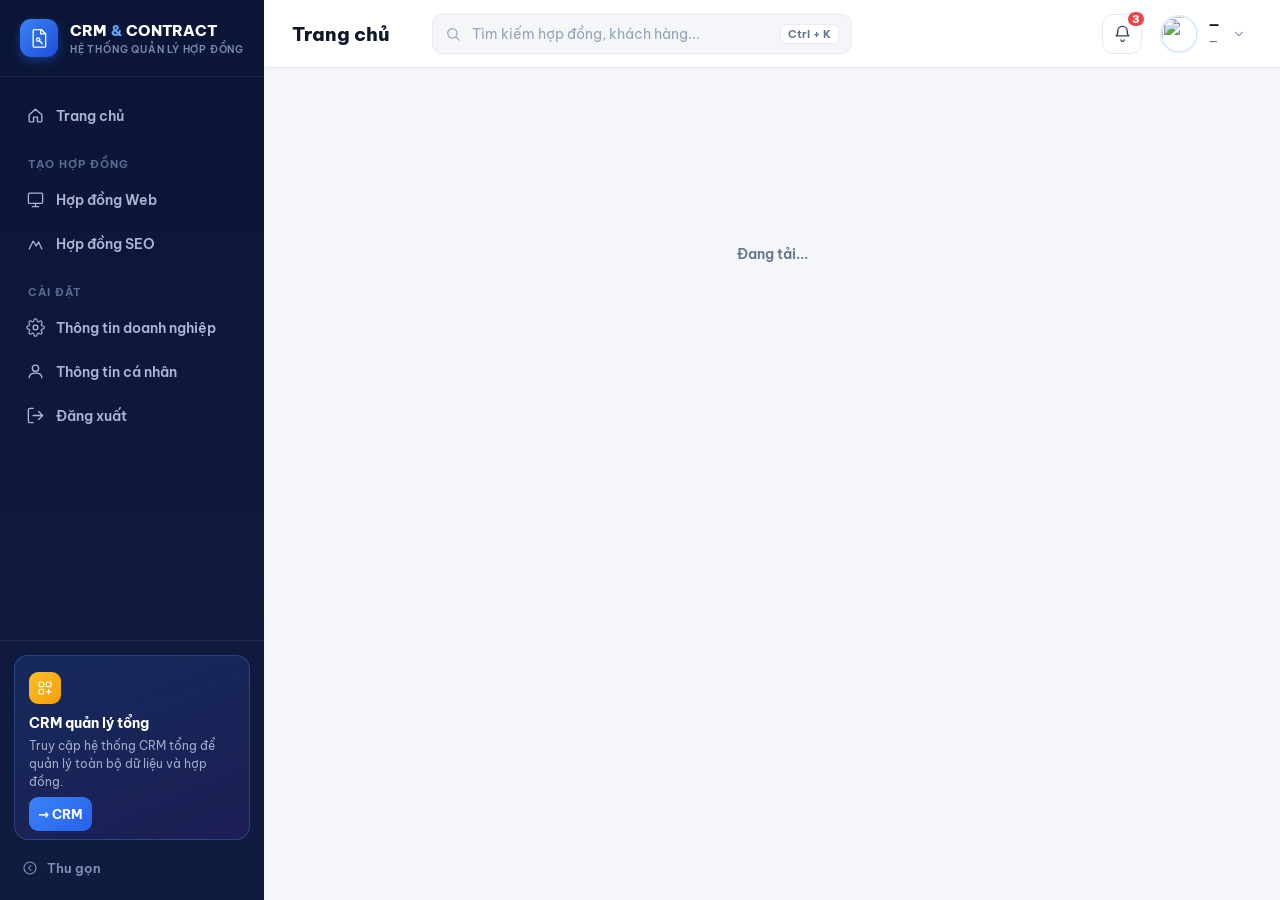
==== dashboard.html @ 6fcd9c2c "Add files via upload" ====
<!DOCTYPE html>
<html lang="vi">

<head>
  <meta charset="UTF-8" />
  <meta name="viewport" content="width=device-width, initial-scale=1.0" />
  <title>Trang chủ | CRM &amp; CONTRACT</title>
  <link rel="shortcut icon" href="img/contract.png" type="image/x-icon">
  <link rel="preconnect" href="https://fonts.googleapis.com">
  <link rel="preconnect" href="https://fonts.gstatic.com" crossorigin>
  <link href="https://fonts.googleapis.com/css2?family=Be+Vietnam+Pro:wght@400;500;600;700;800;900&display=swap"
    rel="stylesheet">
  <!-- Shell CSS: sidebar + topbar + tokens + shared components (toast, buttons, panel).
       Loaded once — never reloaded when the active view changes. -->
  <link rel="stylesheet" href="css/shell.css" />
</head>

<body>

  <!-- Toasts render here (shared component, always present regardless of view) -->
  <div class="toast-container" id="toastContainer"></div>

  <div class="app-shell">

    <!-- ===================== SIDEBAR (fixed — never re-rendered) ===================== -->
    <aside class="sidebar" id="sidebar">
      <div class="sidebar__brand">
        <div class="sidebar__logo">
          <svg width="20" height="20" viewBox="0 0 24 24" fill="none">
            <path d="M6 2h9l5 5v15a1 1 0 0 1-1 1H6a1 1 0 0 1-1-1V3a1 1 0 0 1 1-1Z" stroke="#fff" stroke-width="1.6" />
            <path d="M14 2v5h5" stroke="#fff" stroke-width="1.6" />
            <circle cx="11" cy="14" r="2" stroke="#fff" stroke-width="1.6" />
            <path d="M12.4 15.4 16 19" stroke="#fff" stroke-width="1.6" stroke-linecap="round" />
          </svg>
        </div>
        <div class="sidebar__brand-text">
          <strong>CRM <span>&amp;</span> CONTRACT</strong>
          <small>Hệ thống quản lý hợp đồng</small>
        </div>
      </div>

      <!-- Mỗi mục menu có data-route trỏ tới 1 key trong app.js -> routes.
           app.js đọc location.hash, gọi renderView(routeKey), rồi chỉ thay
           nội dung #main-content — sidebar này không bị đụng tới. -->
      <nav class="sidebar__nav">
        <a href="#home" class="nav-item" data-route="home">
          <svg width="19" height="19" viewBox="0 0 24 24" fill="none">
            <path d="M4 11.2 12 4l8 7.2V19a1 1 0 0 1-1 1h-4.5v-6h-5v6H5a1 1 0 0 1-1-1v-7.8Z" stroke="currentColor"
              stroke-width="1.7" stroke-linejoin="round" />
          </svg>
          <span class="label">Trang chủ</span>
        </a>

        <div class="nav-section-label">Tạo hợp đồng</div>
        <a href="#contract/web" class="nav-item" data-route="contract/web">
          <svg width="19" height="19" viewBox="0 0 24 24" fill="none">
            <rect x="3" y="4" width="18" height="13" rx="2" stroke="currentColor" stroke-width="1.6" />
            <path d="M8 21h8M12 17v4" stroke="currentColor" stroke-width="1.6" stroke-linecap="round" />
          </svg>
          <span class="label">Hợp đồng Web</span>
        </a>
        <a href="#contract/seo" class="nav-item" data-route="contract/seo">
          <svg width="19" height="19" viewBox="0 0 24 24" fill="none">
            <path d="M4 19 9 9l4 6 3-5 4 9" stroke="currentColor" stroke-width="1.6" stroke-linecap="round"
              stroke-linejoin="round" />
          </svg>
          <span class="label">Hợp đồng SEO</span>
        </a>

        <div class="nav-section-label">Cài đặt</div>
        <a href="#settings" class="nav-item" data-route="settings">
          <svg width="19" height="19" viewBox="0 0 24 24" fill="none">
            <circle cx="12" cy="12" r="3" stroke="currentColor" stroke-width="1.7" />
            <path
              d="M19.4 15a1.7 1.7 0 0 0 .34 1.87l.06.06a2 2 0 1 1-2.83 2.83l-.06-.06a1.7 1.7 0 0 0-1.87-.34 1.7 1.7 0 0 0-1 1.55V21a2 2 0 1 1-4 0v-.09a1.7 1.7 0 0 0-1-1.55 1.7 1.7 0 0 0-1.87.34l-.06.06a2 2 0 1 1-2.83-2.83l.06-.06a1.7 1.7 0 0 0 .34-1.87 1.7 1.7 0 0 0-1.55-1H3a2 2 0 1 1 0-4h.09a1.7 1.7 0 0 0 1.55-1 1.7 1.7 0 0 0-.34-1.87l-.06-.06a2 2 0 1 1 2.83-2.83l.06.06a1.7 1.7 0 0 0 1.87.34H9a1.7 1.7 0 0 0 1-1.55V3a2 2 0 1 1 4 0v.09a1.7 1.7 0 0 0 1 1.55 1.7 1.7 0 0 0 1.87-.34l.06-.06a2 2 0 1 1 2.83 2.83l-.06.06a1.7 1.7 0 0 0-.34 1.87V9a1.7 1.7 0 0 0 1.55 1H21a2 2 0 1 1 0 4h-.09a1.7 1.7 0 0 0-1.55 1Z"
              stroke="currentColor" stroke-width="1.5" />
          </svg>
          <span class="label">Thông tin doanh nghiệp</span>
        </a>
        <a href="#profile" class="nav-item" data-route="profile">
          <svg width="19" height="19" viewBox="0 0 24 24" fill="none">
            <circle cx="12" cy="8" r="4" stroke="currentColor" stroke-width="1.7" />
            <path d="M4 20c0-4 3.6-6 8-6s8 2 8 6" stroke="currentColor" stroke-width="1.7" stroke-linecap="round" />
          </svg>
          <span class="label">Thông tin cá nhân</span>
        </a>
        <a href="#" class="nav-item" id="logoutLink">
          <svg width="19" height="19" viewBox="0 0 24 24" fill="none">
            <path d="M9 21H5a2 2 0 0 1-2-2V5a2 2 0 0 1 2-2h4" stroke="currentColor" stroke-width="1.7"
              stroke-linecap="round" />
            <path d="M16 17l5-5-5-5M21 12H9" stroke="currentColor" stroke-width="1.7" stroke-linecap="round"
              stroke-linejoin="round" />
          </svg>
          <span class="label">Đăng xuất</span>
        </a>
      </nav>

      <div class="sidebar__footer">
        <div class="upgrade-card">
          <div class="upgrade-card__icon">
            <svg width="16" height="16" viewBox="0 0 24 24" fill="none">
              <rect x="3" y="3" width="7" height="7" rx="1.5" stroke="#fff" stroke-width="1.7" />
              <rect x="14" y="3" width="7" height="7" rx="1.5" stroke="#fff" stroke-width="1.7" />
              <rect x="3" y="14" width="7" height="7" rx="1.5" stroke="#fff" stroke-width="1.7" />
              <path d="M14 17.5h7M17.5 14v7" stroke="#fff" stroke-width="1.7" stroke-linecap="round" />
            </svg>
          </div>
          <h4>CRM quản lý tổng</h4>
          <p>Truy cập hệ thống CRM tổng để quản lý toàn bộ dữ liệu và hợp đồng.</p>
          <a href="https://tungit04315.github.io/crm/" class="upgrade-card__btn">&rarr; CRM</a>
        </div>
        <button class="collapse-btn" id="collapseBtn">
          <svg class="collapse-btn__icon" width="16" height="16" viewBox="0 0 24 24" fill="none">
            <circle cx="12" cy="12" r="9" stroke="currentColor" stroke-width="1.6" />
            <path d="m13.2 8.5-3.4 3.5 3.4 3.5" stroke="currentColor" stroke-width="1.6" stroke-linecap="round"
              stroke-linejoin="round" />
          </svg>
          <span class="label">Thu gọn</span>
        </button>
      </div>
    </aside>

    <!-- ===================== MAIN (topbar fixed, content dynamic) ===================== -->
    <div class="main">

      <!-- Topbar (fixed — app.js chỉ update .topbar__title / user-chip, không render lại) -->
      <header class="topbar">
        <button class="topbar__menu-btn" id="menuBtn" aria-label="Mở menu">
          <svg width="20" height="20" viewBox="0 0 24 24" fill="none">
            <path d="M3 6h18M3 12h18M3 18h18" stroke="currentColor" stroke-width="2" stroke-linecap="round" />
          </svg>
        </button>
        <h1 class="topbar__title">Trang chủ</h1>

        <label class="searchbar">
          <svg width="16" height="16" viewBox="0 0 24 24" fill="none">
            <circle cx="11" cy="11" r="7" stroke="currentColor" stroke-width="1.8" />
            <path d="m21 21-4.3-4.3" stroke="currentColor" stroke-width="1.8" stroke-linecap="round" />
          </svg>
          <input type="text" placeholder="Tìm kiếm hợp đồng, khách hàng...">
          <kbd>Ctrl + K</kbd>
        </label>

        <div class="topbar__right">
          <button class="icon-btn" aria-label="Thông báo">
            <svg width="19" height="19" viewBox="0 0 24 24" fill="none">
              <path d="M6 9a6 6 0 1 1 12 0c0 5 2 6 2 6H4s2-1 2-6Z" stroke="currentColor" stroke-width="1.7"
                stroke-linejoin="round" />
              <path d="M10 20a2 2 0 0 0 4 0" stroke="currentColor" stroke-width="1.7" stroke-linecap="round" />
            </svg>
            <span class="icon-btn__badge">3</span>
          </button>
          <div class="user-chip">
            <img class="user-chip__avatar" src="https://i.pravatar.cc/80?img=13" alt="">
            <div>
              <div class="user-chip__name">—</div>
              <div class="user-chip__role">—</div>
            </div>
            <svg class="chev" width="14" height="14" viewBox="0 0 24 24" fill="none">
              <path d="m6 9 6 6 6-6" stroke="currentColor" stroke-width="2" stroke-linecap="round"
                stroke-linejoin="round" />
            </svg>
          </div>
        </div>
      </header>

      <!-- ===================== VÙNG ĐỘNG DUY NHẤT ===================== -->
      <main class="content" id="main-content">
        <div class="view-loading">Đang tải...</div>
      </main>
    </div>
  </div>

  <script type="module" src="js/app.js"></script>
</body>

</html>
---- css/shell.css ----
/* ==========================================================================
   SHELL.CSS — Persistent application shell (sidebar + topbar + layout)
   These styles are shared by every view and never reloaded when the
   active view changes. Loaded once by dashboard.html.
   ========================================================================== */

:root {
  --sidebar-w: 264px;
  --header-h: 68px;
  --navy-1: #0B1636;
  --navy-2: #101B40;
  --blue-700: #1D4ED8;
  --blue-600: #2563EB;
  --blue-500: #3B82F6;
  --blue-400: #60A5FA;
  --blue-100: #DBEAFE;
  --blue-50: #EFF6FF;
  --green-600: #16A34A;
  --green-500: #22C55E;
  --green-100: #DCFCE7;
  --amber-600: #D97706;
  --amber-500: #F59E0B;
  --amber-100: #FEF3C7;
  --orange-600: #EA580C;
  --orange-500: #F97316;
  --orange-100: #FFEDD5;
  --violet-600: #7C3AED;
  --violet-500: #8B5CF6;
  --violet-100: #EDE9FE;
  --red-600: #DC2626;
  --red-500: #EF4444;
  --red-100: #FEE2E2;
  --ink-900: #0F172A;
  --ink-700: #334155;
  --ink-500: #64748B;
  --ink-400: #94A3B8;
  --border: #E7EAF0;
  --surface: #F4F6FA;
  --radius-lg: 16px;
  --radius-md: 12px;
  --radius-sm: 8px;
  --shadow-card: 0 1px 2px rgba(15, 23, 42, .04), 0 1px 0 rgba(15, 23, 42, .03);
  --ease: cubic-bezier(.4, 0, .2, 1);
}

* {
  box-sizing: border-box;
}

html,
body {
  margin: 0;
  padding: 0;
}

body {
  font-family: 'Be Vietnam Pro', ui-sans-serif, system-ui, -apple-system, sans-serif;
  background: var(--surface);
  color: var(--ink-900);
  -webkit-font-smoothing: antialiased;
}

a {
  color: inherit;
}

button {
  font-family: inherit;
}

::selection {
  background: var(--blue-100);
}

/* ===================== SHELL ===================== */
.app-shell {
  display: flex;
  min-height: 100vh;
}

/* ===================== SIDEBAR ===================== */
.sidebar {
  width: var(--sidebar-w);
  flex-shrink: 0;
  background: linear-gradient(180deg, var(--navy-1) 0%, var(--navy-2) 100%);
  color: #CBD5E8;
  display: flex;
  flex-direction: column;
  position: sticky;
  top: 0;
  height: 100vh;
  transition: width .25s var(--ease);
}

/* ---- Trạng thái thu gọn (desktop) ---- */
.sidebar.is-collapsed {
  width: 78px;
}

.sidebar.is-collapsed .sidebar__brand-text,
.sidebar.is-collapsed .nav-section-label,
.sidebar.is-collapsed .nav-item .label,
.sidebar.is-collapsed .nav-item .chev,
.sidebar.is-collapsed .upgrade-card,
.sidebar.is-collapsed .collapse-btn .label {
  display: none;
}

.sidebar.is-collapsed .sidebar__brand {
  justify-content: center;
  padding-left: 0;
  padding-right: 0;
}

.sidebar.is-collapsed .nav-item {
  justify-content: center;
  padding-left: 0;
  padding-right: 0;
}

.sidebar.is-collapsed .sidebar__footer {
  display: flex;
  justify-content: center;
}

.sidebar.is-collapsed .collapse-btn {
  width: auto;
  padding: 10px;
}

.sidebar.is-collapsed .collapse-btn__icon {
  transform: rotate(180deg);
}

.sidebar__brand {
  display: flex;
  align-items: center;
  gap: 12px;
  padding: 19px 20px;
  border-bottom: 1px solid rgba(255, 255, 255, .07);
  min-height: var(--header-h);
}

.sidebar__logo {
  width: 38px;
  height: 38px;
  border-radius: 11px;
  flex-shrink: 0;
  background: linear-gradient(135deg, #3B82F6, #1D4ED8);
  display: flex;
  align-items: center;
  justify-content: center;
  box-shadow: 0 4px 10px rgba(37, 99, 235, .4);
}

.sidebar__brand-text strong {
  display: block;
  font-size: 14.5px;
  font-weight: 800;
  color: #fff;
  letter-spacing: .2px;
}

.sidebar__brand-text strong span {
  color: #60A5FA;
}

.sidebar__brand-text small {
  display: block;
  font-size: 10px;
  letter-spacing: .8px;
  text-transform: uppercase;
  color: #7C8AB0;
  margin-top: 3px;
  font-weight: 600;
}

.sidebar__nav {
  flex: 1;
  overflow-y: auto;
  padding: 18px 14px 8px;
}

.nav-item {
  display: flex;
  align-items: center;
  gap: 11px;
  width: 100%;
  padding: 11px 12px;
  margin-bottom: 3px;
  border: none;
  background: transparent;
  color: #AAB6D3;
  font-size: 13.8px;
  font-weight: 600;
  border-radius: 10px;
  cursor: pointer;
  text-decoration: none;
  transition: background .18s var(--ease), color .18s var(--ease);
}

.nav-item svg {
  flex-shrink: 0;
}

.nav-item span.label {
  flex: 1;
  text-align: left;
}

.nav-item:hover {
  background: rgba(255, 255, 255, .06);
  color: #fff;
}

.nav-item.is-active {
  color: #fff;
  background: linear-gradient(135deg, rgba(37, 99, 235, .95), rgba(29, 78, 216, .95));
  box-shadow: 0 6px 16px rgba(37, 99, 235, .35);
}

.nav-item .chev {
  margin-left: auto;
  transition: transform .2s var(--ease);
}

.nav-item[aria-expanded="true"] .chev {
  transform: rotate(180deg);
}

/* ---- Submenu (Mẫu hợp đồng) ---- */
.nav-submenu {
  list-style: none;
  margin: 0;
  padding: 0;
  max-height: 0;
  overflow: hidden;
  transition: max-height .22s var(--ease);
}

.nav-submenu.is-open {
  max-height: 160px;
}

.nav-submenu li {
  margin: 0;
}

.nav-submenu a {
  display: flex;
  align-items: center;
  gap: 10px;
  padding: 9px 12px 9px 41px;
  margin-bottom: 2px;
  border-radius: 9px;
  color: #92A0C4;
  font-size: 13.2px;
  font-weight: 600;
  text-decoration: none;
  position: relative;
  transition: background .18s var(--ease), color .18s var(--ease);
}

.nav-submenu a::before {
  content: "";
  position: absolute;
  left: 24px;
  top: 50%;
  width: 5px;
  height: 5px;
  border-radius: 50%;
  background: currentColor;
  opacity: .6;
  transform: translateY(-50%);
}

.nav-submenu a:hover {
  background: rgba(255, 255, 255, .06);
  color: #fff;
}

.nav-submenu a.is-active {
  color: #fff;
  background: rgba(59, 130, 246, .18);
}

.sidebar.is-collapsed .nav-submenu {
  display: none;
}

.nav-section-label {
  padding: 18px 14px 8px;
  font-size: 10.5px;
  font-weight: 700;
  letter-spacing: 1px;
  color: #5C6A93;
  text-transform: uppercase;
}

.sidebar__footer {
  padding: 14px;
  border-top: 1px solid rgba(255, 255, 255, .07);
}

.upgrade-card {
  background: linear-gradient(160deg, rgba(59, 130, 246, .16), rgba(124, 58, 237, .12));
  border: 1px solid rgba(96, 165, 250, .25);
  border-radius: 14px;
  padding: 16px 14px;
  margin-bottom: 10px;
}

.upgrade-card__icon {
  width: 32px;
  height: 32px;
  border-radius: 9px;
  margin-bottom: 10px;
  background: linear-gradient(135deg, #FBBF24, #F59E0B);
  display: flex;
  align-items: center;
  justify-content: center;
}

.upgrade-card h4 {
  margin: 0 0 5px;
  font-size: 13.5px;
  font-weight: 700;
  color: #fff;
}

.upgrade-card p {
  margin: 0 0 12px;
  font-size: 12px;
  line-height: 1.5;
  color: #9FACC9;
}

.upgrade-card__btn {
  width: 100%;
  border: none;
  border-radius: 9px;
  padding: 9px;
  text-decoration: none;
  background: linear-gradient(135deg, #3B82F6, #2563EB);
  color: #fff;
  font-size: 13px;
  font-weight: 700;
  cursor: pointer;
  transition: filter .18s var(--ease);
}

.upgrade-card__btn:hover {
  filter: brightness(1.08);
}

.collapse-btn {
  display: flex;
  align-items: center;
  gap: 9px;
  width: 100%;
  padding: 10px 8px;
  border: none;
  background: transparent;
  color: #8592B8;
  font-size: 13px;
  font-weight: 600;
  border-radius: 9px;
  cursor: pointer;
}

.collapse-btn:hover {
  background: rgba(255, 255, 255, .06);
  color: #fff;
}

/* ===================== MAIN ===================== */
.main {
  flex: 1;
  min-width: 0;
  display: flex;
  flex-direction: column;
}

/* ---------- Header ---------- */
.topbar {
  height: var(--header-h);
  flex-shrink: 0;
  display: flex;
  align-items: center;
  gap: 16px;
  padding: 0 28px;
  background: #fff;
  border-bottom: 1px solid var(--border);
  position: sticky;
  top: 0;
  z-index: 20;
}

.topbar__menu-btn {
  display: none;
  width: 36px;
  height: 36px;
  border-radius: 9px;
  border: 1px solid var(--border);
  background: #fff;
  align-items: center;
  justify-content: center;
  cursor: pointer;
  color: var(--ink-700);
}

.topbar__title {
  font-size: 19px;
  font-weight: 800;
  color: var(--ink-900);
  white-space: nowrap;
}

.searchbar {
  display: flex;
  align-items: center;
  gap: 9px;
  margin-left: 26px;
  flex: 1;
  max-width: 420px;
  padding: 9px 12px;
  border-radius: 10px;
  background: var(--surface);
  border: 1px solid var(--border);
  color: var(--ink-400);
}

.searchbar svg {
  flex-shrink: 0;
  color: var(--ink-400);
}

.searchbar input {
  border: none;
  outline: none;
  background: transparent;
  flex: 1;
  font-size: 13.5px;
  font-family: inherit;
  color: var(--ink-900);
}

.searchbar input::placeholder {
  color: var(--ink-400);
}

.searchbar kbd {
  font-size: 11px;
  font-weight: 700;
  color: var(--ink-500);
  background: #fff;
  border: 1px solid var(--border);
  border-radius: 6px;
  padding: 2px 7px;
  font-family: inherit;
  flex-shrink: 0;
}

.topbar__right {
  margin-left: auto;
  display: flex;
  align-items: center;
  gap: 14px;
}

.icon-btn {
  position: relative;
  width: 40px;
  height: 40px;
  border-radius: 11px;
  border: 1px solid var(--border);
  background: #fff;
  color: var(--ink-700);
  display: flex;
  align-items: center;
  justify-content: center;
  cursor: pointer;
  transition: background .18s var(--ease);
}

.icon-btn:hover {
  background: var(--surface);
}

.icon-btn__badge {
  position: absolute;
  top: -5px;
  right: -5px;
  min-width: 18px;
  height: 18px;
  padding: 0 4px;
  border-radius: 999px;
  background: var(--red-500);
  color: #fff;
  font-size: 10.5px;
  font-weight: 800;
  display: flex;
  align-items: center;
  justify-content: center;
  border: 2px solid #fff;
}

.user-chip {
  display: flex;
  align-items: center;
  gap: 10px;
  cursor: pointer;
  padding: 4px 6px 4px 4px;
  border-radius: 12px;
}

.user-chip:hover {
  background: var(--surface);
}

.user-chip__avatar {
  width: 38px;
  height: 38px;
  border-radius: 50%;
  object-fit: cover;
  flex-shrink: 0;
  border: 2px solid var(--blue-100);
}

.user-chip__name {
  font-size: 13.5px;
  font-weight: 700;
  color: var(--ink-900);
  line-height: 1.3;
}

.user-chip__role {
  font-size: 11.5px;
  color: var(--ink-500);
  line-height: 1.3;
}

.user-chip svg.chev {
  color: var(--ink-400);
  margin-left: 2px;
}

/* ---------- Content ---------- */
.content {
  padding: 26px 28px 60px;
  max-width: 1560px;
  margin: 0 auto;
  width: 100%;
}

/* ---------- Panels (shared building block used by every view) ---------- */
/* ---------- Panels (shared) ---------- */
.panel {
  background: #fff;
  border: 1px solid var(--border);
  border-radius: var(--radius-lg);
  padding: 22px 24px;
  box-shadow: var(--shadow-card);
}

.panel__head {
  display: flex;
  align-items: center;
  gap: 10px;
  margin-bottom: 18px;
}

.panel__title {
  font-size: 15.5px;
  font-weight: 800;
  color: var(--ink-900);
}

.panel__link {
  margin-left: auto;
  font-size: 13px;
  font-weight: 700;
  color: var(--blue-600);
  text-decoration: none;
}

.panel__link:hover {
  text-decoration: underline;
}

/* ==========================================================================
   Shared components: toast notifications
   ========================================================================== */
.toast-container {
  position: fixed;
  top: 20px;
  right: 20px;
  z-index: 200;
  display: flex;
  flex-direction: column;
  gap: 10px;
  max-width: 340px;
}

.toast {
  display: flex;
  align-items: flex-start;
  gap: 10px;
  background: #fff;
  border-radius: 12px;
  padding: 14px 16px;
  box-shadow: 0 10px 30px rgba(15, 23, 42, .16);
  border-left: 4px solid var(--blue-600);
  font-size: 14px;
  color: var(--ink-900);
  animation: toastIn .3s ease;
}

.toast.success {
  border-left-color: var(--green-600);
}

.toast.error {
  border-left-color: var(--red-500);
}

.toast.warning {
  border-left-color: var(--amber-500);
}

.toast.hide {
  animation: toastOut .3s ease forwards;
}

@keyframes toastIn {
  from {
    opacity: 0;
    transform: translateX(24px);
  }

  to {
    opacity: 1;
    transform: translateX(0);
  }
}

@keyframes toastOut {
  from {
    opacity: 1;
    transform: translateX(0);
  }

  to {
    opacity: 0;
    transform: translateX(24px);
  }
}

.toast .toast-icon {
  flex-shrink: 0;
  margin-top: 1px;
}

/* ==========================================================================
   Shared components: generic buttons (used across multiple views)
   ========================================================================== */
.btn {
  display: inline-flex;
  align-items: center;
  gap: 8px;
  border: none;
  border-radius: 10px;
  padding: 11px 18px;
  font-size: 13.8px;
  font-weight: 700;
  cursor: pointer;
  transition: filter .18s var(--ease), background .18s var(--ease), box-shadow .18s var(--ease);
  white-space: nowrap;
}

.btn-primary {
  background: linear-gradient(135deg, #3B82F6, #1D4ED8);
  color: #fff;
  box-shadow: 0 8px 18px rgba(37, 99, 235, .3);
}

.btn-primary:hover {
  filter: brightness(1.06);
}

.btn-ghost {
  background: #fff;
  color: var(--ink-700);
  border: 1px solid var(--border);
}

.btn-ghost:hover {
  background: var(--surface);
}

.btn-danger {
  background: var(--red-500);
  color: #fff;
}

.btn-danger:hover {
  filter: brightness(1.06);
}

.btn:disabled {
  opacity: .55;
  cursor: not-allowed;
  filter: none;
}

/* ==========================================================================
   Shell-only responsive rules (sidebar / topbar / mobile drawer)
   View-specific responsive rules live in each view's own CSS file.
   ========================================================================== */
@media (max-width: 900px) {
  .sidebar {
    position: fixed;
    left: 0;
    top: 0;
    transform: translateX(-100%);
    transition: transform .25s var(--ease);
    z-index: 50;
    box-shadow: 0 0 40px rgba(0, 0, 0, .3);
  }

  .sidebar.is-open {
    transform: translateX(0);
  }

  .topbar__menu-btn {
    display: flex;
  }

  .searchbar {
    display: none;
  }

  .sidebar.is-collapsed .nav-submenu {
    display: revert;
  }
}

@media (max-width: 640px) {
  .content {
    padding: 18px 14px 50px;
  }
}

/* ==========================================================================
   Generic states shown inside #main-content while a view loads/fails
   ========================================================================== */
.view-loading,
.view-error {
  display: flex;
  align-items: center;
  justify-content: center;
  min-height: 320px;
  color: var(--ink-500);
  font-size: 14px;
  font-weight: 600;
}

.view-error {
  color: var(--red-500);
}
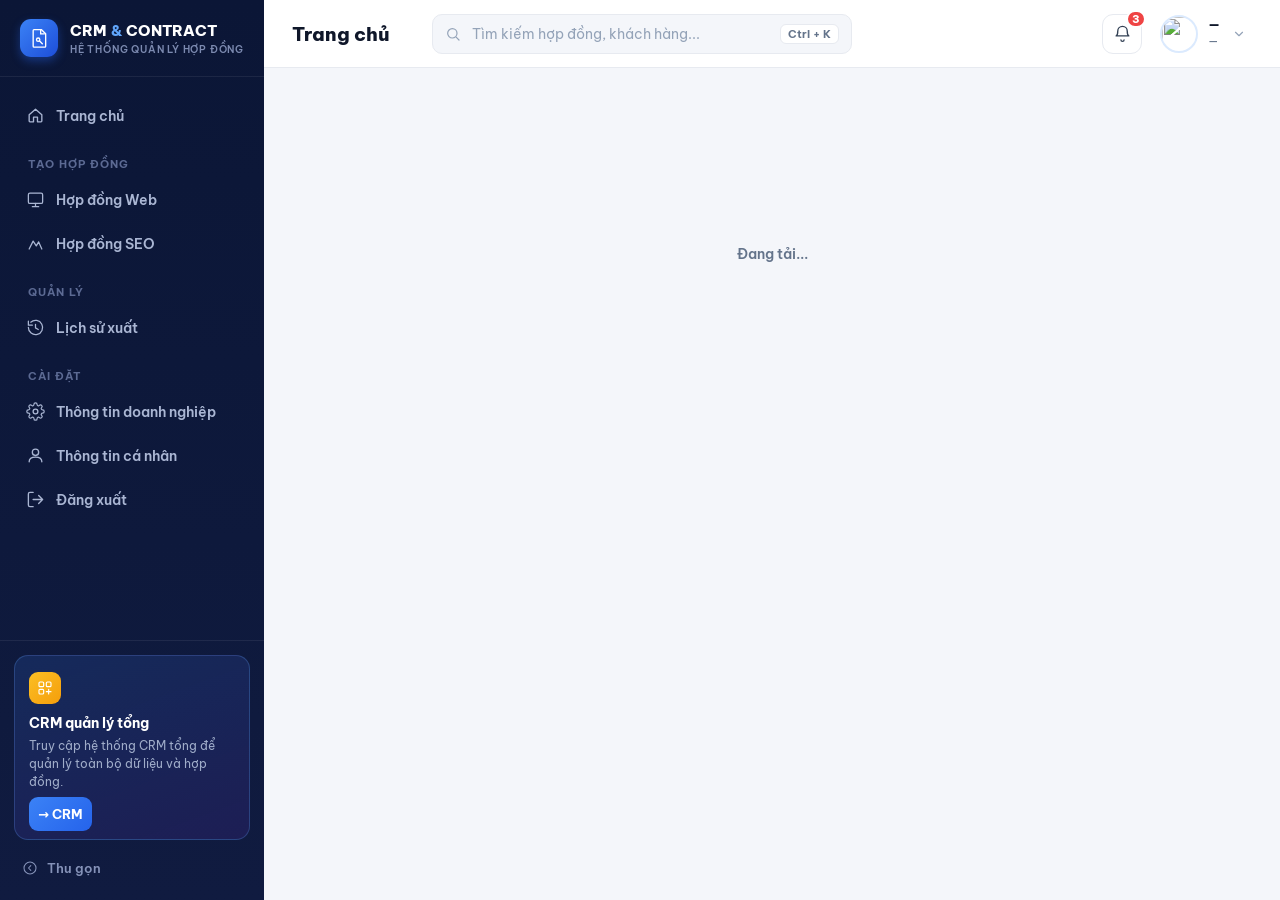
==== commit 47ae5716: "Update dashboard.html" ====
--- a/dashboard.html
+++ b/dashboard.html
@@ -65,6 +65,18 @@
               stroke-linejoin="round" />
           </svg>
           <span class="label">Hợp đồng SEO</span>
+        </a>
+
+        <div class="nav-section-label">Quản lý</div>
+        <a href="#history" class="nav-item" data-route="history">
+          <svg width="19" height="19" viewBox="0 0 24 24" fill="none">
+            <path d="M3 12a9 9 0 1 0 3-6.7" stroke="currentColor" stroke-width="1.6" stroke-linecap="round" />
+            <path d="M3 4v5h5" stroke="currentColor" stroke-width="1.6" stroke-linecap="round"
+              stroke-linejoin="round" />
+            <path d="M12 8v4.5l3.5 2" stroke="currentColor" stroke-width="1.6" stroke-linecap="round"
+              stroke-linejoin="round" />
+          </svg>
+          <span class="label">Lịch sử xuất</span>
         </a>
 
         <div class="nav-section-label">Cài đặt</div>
@@ -174,4 +186,4 @@
   <script type="module" src="js/app.js"></script>
 </body>
 
-</html>+</html>
--- a/css/shell.css
+++ b/css/shell.css
@@ -179,6 +179,49 @@
   flex: 1;
   overflow-y: auto;
   padding: 18px 14px 8px;
+  scrollbar-width: thin;
+  scrollbar-color: rgba(59, 91, 219, .55) transparent;
+}
+
+.sidebar__nav::-webkit-scrollbar {
+  width: 6px;
+}
+
+.sidebar__nav::-webkit-scrollbar-track {
+  background: transparent;
+}
+
+.sidebar__nav::-webkit-scrollbar-thumb {
+  background-color: rgba(59, 91, 219, .55);
+  border-radius: 8px;
+}
+
+.sidebar__nav::-webkit-scrollbar-thumb:hover {
+  background-color: #5B7CFA;
+}
+
+/* ---- Thanh cuộn toàn trang (html) — hiện khi nội dung dài hơn màn hình ---- */
+html {
+  scrollbar-width: thin;
+  scrollbar-color: #C7CDDB var(--surface);
+}
+
+html::-webkit-scrollbar {
+  width: 8px;
+}
+
+html::-webkit-scrollbar-track {
+  background: var(--surface);
+}
+
+html::-webkit-scrollbar-thumb {
+  background-color: #C7CDDB;
+  border-radius: 8px;
+  border: 2px solid var(--surface);
+}
+
+html::-webkit-scrollbar-thumb:hover {
+  background-color: #A8AFC2;
 }
 
 .nav-item {
@@ -767,4 +810,4 @@
 
 .view-error {
   color: var(--red-500);
-}+}
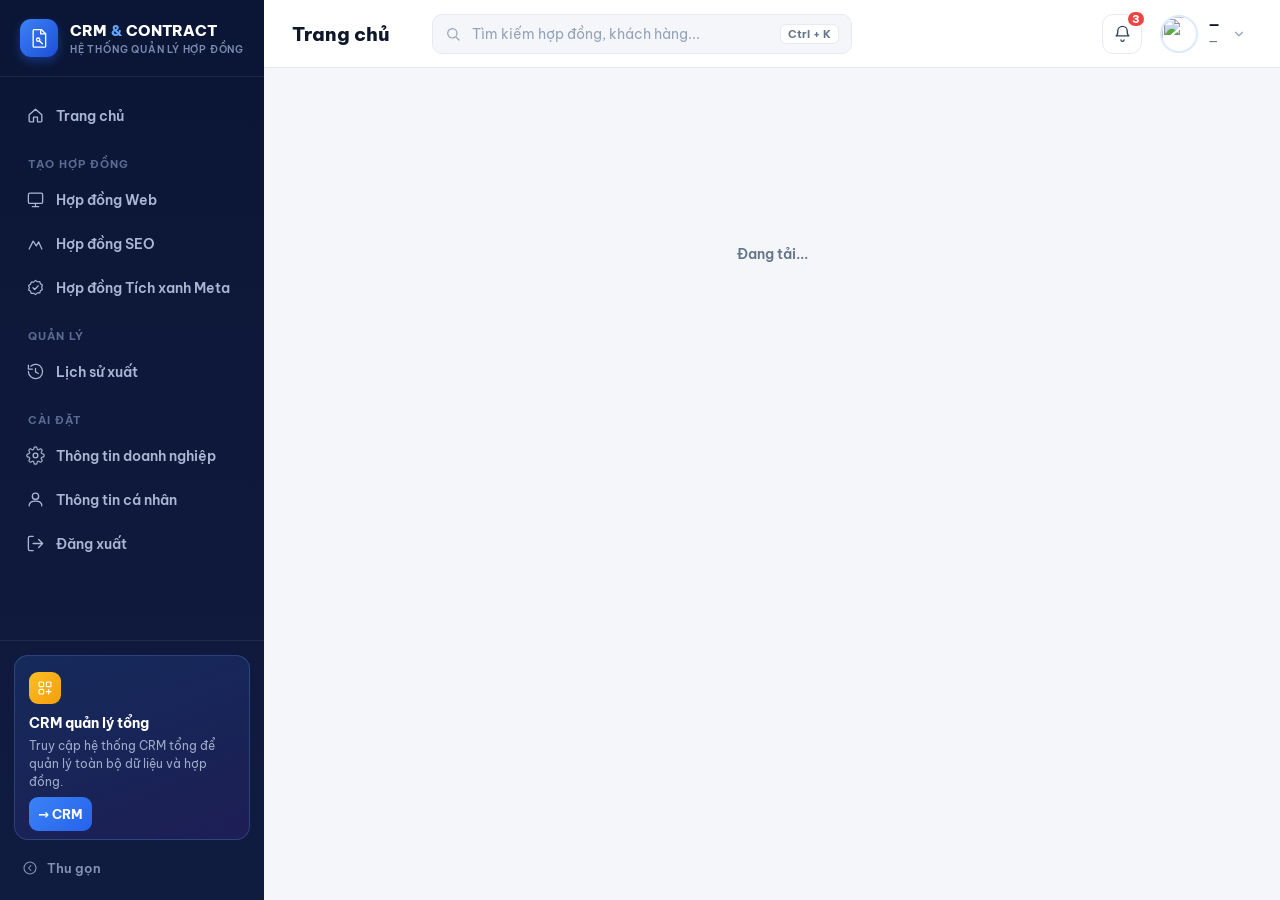
==== commit 050dc9cd: "Update dashboard.html" ====
--- a/dashboard.html
+++ b/dashboard.html
@@ -65,6 +65,15 @@
               stroke-linejoin="round" />
           </svg>
           <span class="label">Hợp đồng SEO</span>
+        </a>
+        <a href="#contract/tick" class="nav-item" data-route="contract/tick">
+          <svg width="19" height="19" viewBox="0 0 24 24" fill="none">
+            <path d="M12 3l2.4 1.7 2.9-.2 1 2.7 2.4 1.7-.9 2.8.9 2.8-2.4 1.7-1 2.7-2.9-.2L12 21l-2.4-1.7-2.9.2-1-2.7L3.3 15.1l.9-2.8-.9-2.8 2.4-1.7 1-2.7 2.9.2L12 3Z"
+              stroke="currentColor" stroke-width="1.5" stroke-linejoin="round" />
+            <path d="m8.8 12.2 2.3 2.3 4.2-4.6" stroke="currentColor" stroke-width="1.7" stroke-linecap="round"
+              stroke-linejoin="round" />
+          </svg>
+          <span class="label">Hợp đồng Tích xanh Meta</span>
         </a>
 
         <div class="nav-section-label">Quản lý</div>
